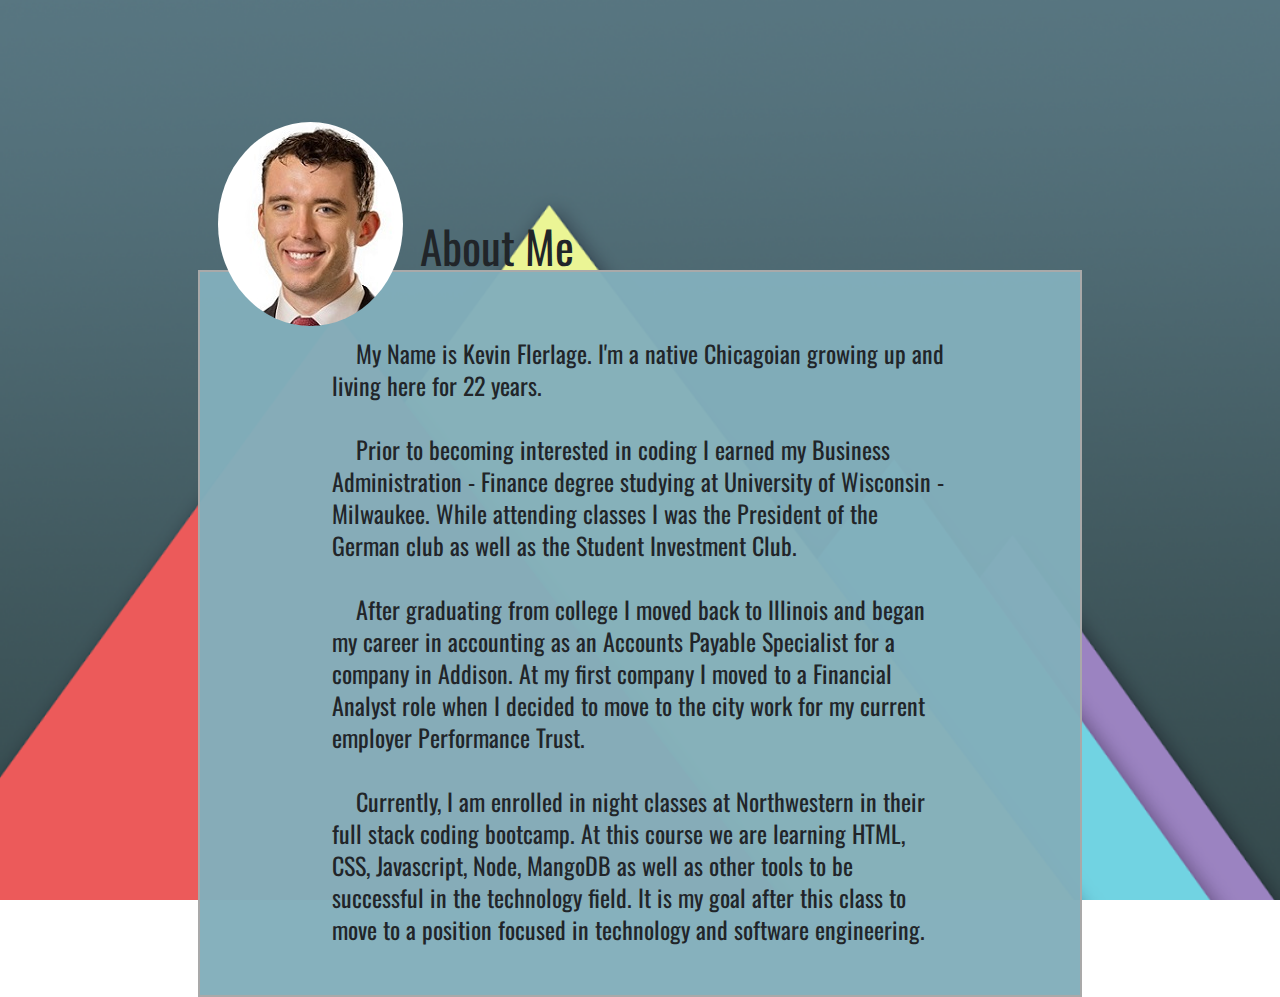
==== about-me.html @ f93df5c9 "Updating the portfolio page to start the scrolling" ====
<!DOCTYPE html>
<html lang="en">

<head>
    <meta charset="UTF-8">
    <meta name="viewport" content="width=device-width, initial-scale=1.0">
    <meta http-equiv="X-UA-Compatible" content="ie=edge">
    <link href="https://fonts.googleapis.com/css?family=Oswald" rel="stylesheet">
    <link rel="stylesheet" href="assets/css/bootstrap.min.css">
    <link rel="stylesheet" href="assets/css/animate.css">
    <link rel="stylesheet" href="assets/css/style.css">
    <link rel="icon" href="assets/images/OrcFavicon.png">
    <title>Kevin Flerlage</title>
</head>

<body>

    <div class="container-fluid about-me-background">
        <!-- This should be a drop down to go to the other pages in here -->
        <div class="row">
            <div class="col-12 mp-reset">
                <a href="index.html">
                    <div class="header"></div>
                </a>
            </div>
        </div>
        <div class="row">
            <div class="d-none d-md-block col-md-2 mp-reset"></div>
            <div class="col-12 col-md-8 mp-reset">
                <div class="row">
                    <div class="col-12 mp-reset">
                        <div class="about-me">
                            <div class="title">About Me</div>
                            <img class="photo" src="assets/images/Profile.jpg">
                            <!-- Work in progress. Not happy with this, lots of rewriting -->
                            <div class="bio">
                                &emsp;My Name is Kevin Flerlage. I'm a native Chicagoian growing up and living here for 22 years.<br><br>
                                &emsp;Prior to becoming interested in coding I earned my Business Administration - Finance
                                degree studying at University of Wisconsin - Milwaukee. While attending classes I was the President of the German club as well as the Student Investment Club.<br><br>
                                &emsp;After graduating from college I moved back to Illinois and began my career in accounting as an Accounts Payable Specialist for a company in Addison.
                                At my first company I moved to a Financial Analyst role when I decided to move to the city work for my current employer Performance Trust.<br><br>
                                &emsp;Currently, I am enrolled in night classes at Northwestern in their full stack coding
                                bootcamp. At this course we are learning HTML, CSS, Javascript, Node, MangoDB as well
                                as other tools to be successful in the technology field. It is my goal after this class
                                to move to a position focused in technology and software engineering. <br>


                            </div>
                        </div>
                    </div>
                </div>
                <div class="d-none d-md-block col-md-2 mp-reset"></div>
            </div>
        </div>
    </div>

    <script src='assets/JS/jquery-3.3.1.slim.min.js'></script>
    <script src="assets/JS/app.js"></script>
</body>

</html>
---- assets/css/style.css ----
/* General Website Style */
.mp-reset{
	margin: 0;
	padding: 0;
}
body {
	font-family: 'Oswald', sans-serif;
}
a {
	color: black;
	text-decoration: none;
}
a:hover {
	color: black;
	text-decoration: none;
}
/* Animation links to the animation spreadsheet*/
.fadeOutLeftBig {
	animation: fadeOutLeftBig 2s 1;
}
/* Home Button on the Top */
/* TODO Make this an expanding nav bar */
.header {
	float: left;
	position: relative;
	height: 5vh;
	width: 5vh;
	background-size: 5vh 5vh;
	margin-left: 50px;
	background-image: url("../images/OrcFavicon.png")
}
/* Index Page */
.portfolio
.about-me-preview {
	display: inline-block;
}
.main{
	background-image: url("../images/mainPage.jpg");
	background-repeat: no-repeat;
	background-position: center;
	background-size: cover;
	height: 100vh;
}
.main-text {
	margin-left: 2%;
	padding-top: 1%;
	font-size: 65px;
	color: #B4E0E9;
	font-weight: 500;
}
.portfolio {
	background: #f08080;
	height: 50vh;
	transition: transform 1s;
}
.portfolio-text {
	font-size: 22px;
	margin-left: 45%;
	padding-top: 1vh;
}
.portfolio-box-background {
	background: #a05555;
}
.portfolio:hover{
	transform: translate(-20px, 20px);
}
.about-me-preview{
	background: #ffdab9;
	height: 50vh;
	transition: transform 1s;
}
.about-me-text {
	font-size: 22px;
	margin-left: 45%;
	padding-top: 45vh;
}
.about-box-background {
	background: #a58f7c;
}
.about-me-preview:hover{
	transform: translate(-20px, -20px);
}
/* Portfolio Page */
.showcase {
	margin-top: 14.5vh;
	height: 600px;
	position: relative;
	min-height: 400px;
	width: 100%;
	max-width: 1100px;
	padding: 2px;
	border: 2px darkgrey solid;
}
.project-1 {
	background-image: url("../images/portfolioImages/Hangman.PNG");
	background-repeat: no-repeat;
	background-position: center;
	background-size: auto 100%;
}
.project-1-desc {
	background: lightcoral;
}
.project-2-desc {
	background: goldenrod;
}
.project-2 {
	background: lightgreen;
}
.slide2 {
	display: none;
}
/* The core of the portfolio */
.description {
	position: absolute;
	top: 250px;
	right: 	-150px;
	height: 350px;
	width: 300px;
	box-shadow: -10px 10px #1E3849;
}
.description-title {
	font-size: 30px;
	font-weight: 500;
	margin-left: 35%;
	margin-bottom: 15px;
}
.small-description {
	width: 500px;
	max-width: 100%;
	margin: auto;
	position: relative;
	top: -35px;
	box-shadow: -10px -10px #1E3849;
}
/* Portfolio Images */
.portfolio-background {
	background-image: url("../images/portfolioBackground.jpg");
	height: 100vh;
}
.right-arrow {
	background: rgba(128, 128, 128, 0.85);
	cursor: pointer;
	position: relative;
	height: 75px;
	width: 75px;
	background-size: 75px 75px;
	background-image: url("../images/dottedRightArrow.jpg");
	float: right;
	margin-top: 40vh;
	border-radius: 50%;
}
.right-arrow:hover {
	animation: bounceRight 1s infinite;
	background-color: rgba(128, 128, 128, 1);
}
.left-arrow {
	background: rgba(128, 128, 128, 0.85);
	cursor: pointer;
	height: 75px;
	width: 75px;
	background-size: 75px 75px;
	background-image: url("../images/dottedLeftArrow.jpg");
	float: left;
	margin-top: 40vh;
	border-radius: 50%;
}
.left-arrow:hover {
	animation: bounceLeft 1s infinite;
	background-color: rgba(128, 128, 128, 0.85);
}
/* About Me */
.about-me {
	border: darkgrey solid 2px;
	margin-top: 25vh;
	position: absolute;
	width: 100%;
	background: rgba(130, 174, 187, 0.97);
}
.photo {
	position: absolute;
	border-radius: 50%;
	margin-left: 2%;
	top: -150px;
}
.title {
	position: absolute;
	font-size: 45px;
	top: -60px;
	left: 220px;
}
.bio {
	margin-top: 65px;
	margin-right: 15%;
	margin-left: 15%;
	font-size: 24px;
	line-height: 32px;
	margin-bottom: 50px;
}
.about-me-background {
	background-image: url("../images/aboutMe.png");
	background-repeat: no-repeat;
	background-position: center;
	background-size: cover;
	height: 100vh;
}

/* Animation for the arrows to move on hover */
@keyframes bounceRight {
	0% 			{ transform:translateX(-1.5px); }
	15%, 85%	{ transform:translateX(-3.5px); }
	25%, 75% 	{ transform:translateX(-5px); }
	50% 		{ transform:translateX(-10px); }
	100% 		{ transform:translateX(0); }
}
@keyframes bounceLeft {
	0% 			{ transform:translateX(1.5px); }
	15%, 85%	{ transform:translateX(3.5px); }
	25%, 75% 	{ transform:translateX(5px); }
	50% 		{ transform:translateX(10px); }
	100% 		{ transform:translateX(0); }
}
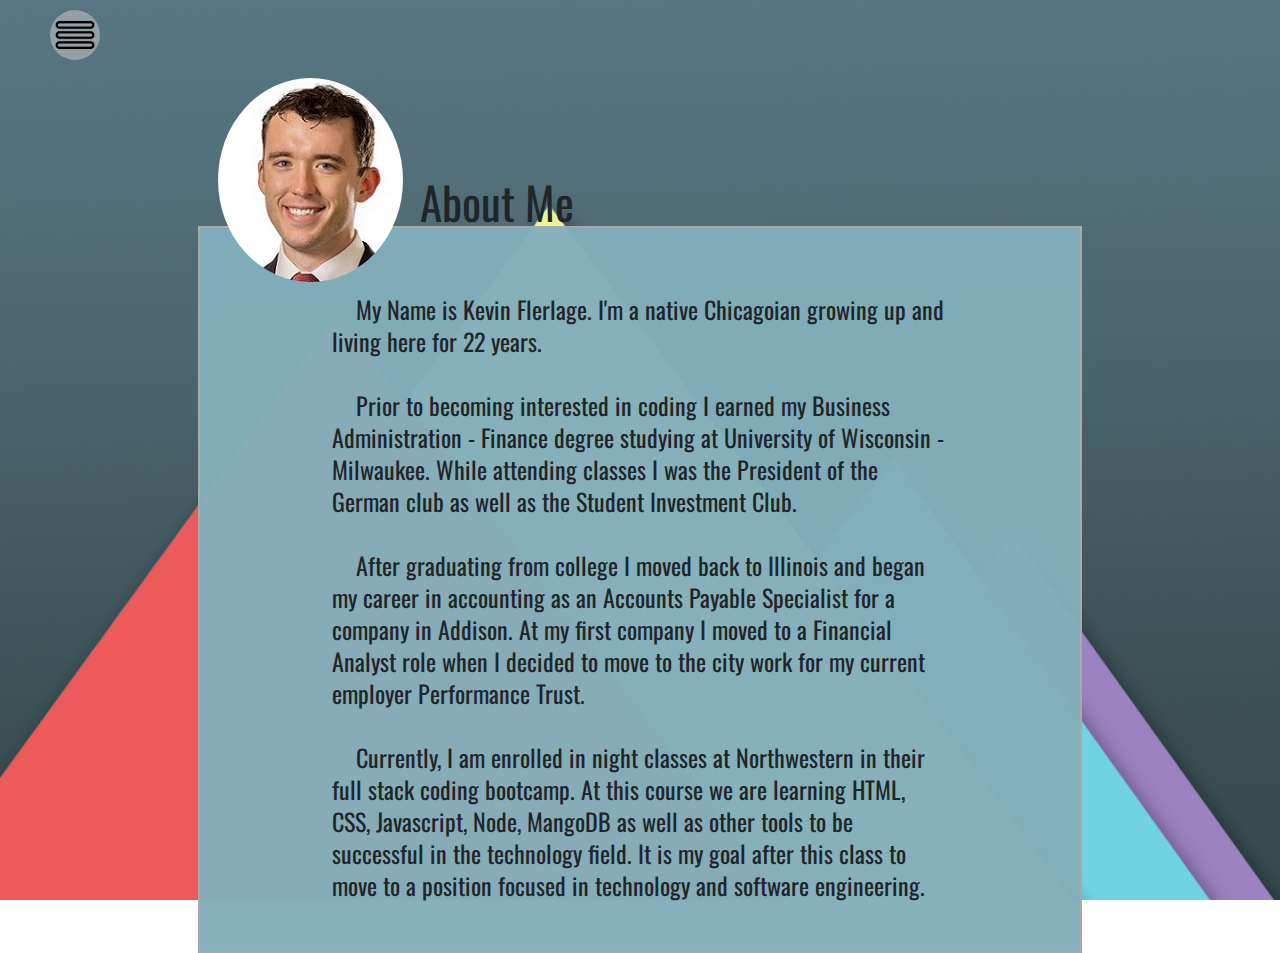
==== commit 314e4585: "Menu bar working for now, onto the carousel" ====
--- a/about-me.html
+++ b/about-me.html
@@ -16,14 +16,20 @@
 <body>
 
     <div class="container-fluid about-me-background">
-        <!-- This should be a drop down to go to the other pages in here -->
+        <!-- Drop down to navigate to the other web pages -->
         <div class="row">
             <div class="col-12 mp-reset">
-                <a href="index.html">
-                    <div class="header"></div>
-                </a>
+                <div class="dropdown">
+                    <button class="menu" id="dropdownMenuButton" data-toggle="dropdown" aria-haspopup="true" aria-expanded="true">
+                    </button>
+                    <div class="dropdown-menu" aria-labelledby="Dropdown-button">
+                        <a class="dropdown-item" href="index.html">Home</a>
+                        <a class="dropdown-item" href="portfolio.html">Portfolio</a>
+                    </div>
+                </div>
             </div>
         </div>
+        <!-- Main Content of the page -->
         <div class="row">
             <div class="d-none d-md-block col-md-2 mp-reset"></div>
             <div class="col-12 col-md-8 mp-reset">
@@ -55,6 +61,7 @@
     </div>
 
     <script src='assets/JS/jquery-3.3.1.slim.min.js'></script>
+    <script src="assets/JS/bootstrap.bundle.min.js"></script>
     <script src="assets/JS/app.js"></script>
 </body>
 
--- a/assets/css/style.css
+++ b/assets/css/style.css
@@ -14,9 +14,48 @@
 	color: black;
 	text-decoration: none;
 }
+.menu {
+	margin-left: 50px;
+	margin-top: 10px;
+	height: 50px;
+	width: 50px;
+	border: 0;
+	background: rgba(192, 192, 192, 0.589);
+	background-image: url('../images/menu.png');
+	background-repeat: no-repeat;
+	background-position: 50% 50%;
+	background-size: 40px 40px;
+	border-radius: 50%;
+	position: absolute;
+	z-index: 10;
+}
+.menu:focus {
+	outline: none;
+}
+.menu:hover {
+	transform: scale(1.1);
+	transition-duration: 300ms;
+	box-shadow: -5px 5px 5px rgba(0, 0, 0, 0.582);
+}
 /* Animation links to the animation spreadsheet*/
+.fadeInRightBig {
+	animation: fadeInRightBig 2s 1;
+}
+.fadeOutRightBig {
+	animation: fadeOutRightBig 2s 1;
+}
 .fadeOutLeftBig {
 	animation: fadeOutLeftBig 2s 1;
+}
+.fadeInLeftBig {
+	animation: fadeInLeftBig 2s 1;
+}
+/* Change the Z index for the portfolio scroll */
+.onBottom {
+	z-index: 1;
+}
+.onTop {
+	z-index: 2;
 }
 /* Home Button on the Top */
 /* TODO Make this an expanding nav bar */
@@ -28,6 +67,15 @@
 	background-size: 5vh 5vh;
 	margin-left: 50px;
 	background-image: url("../images/OrcFavicon.png")
+}
+.dropdownButton {
+	float: left;
+	position: relative;
+	height: 50px;
+	width: 50px;
+	margin-left: 50px;
+	margin-top: 25px;
+	background: blue;
 }
 /* Index Page */
 .portfolio
@@ -82,7 +130,7 @@
 }
 /* Portfolio Page */
 .showcase {
-	margin-top: 14.5vh;
+	margin-top: 17vh;
 	height: 600px;
 	position: relative;
 	min-height: 400px;
@@ -106,13 +154,17 @@
 .project-2 {
 	background: lightgreen;
 }
-.slide2 {
+.slide0
+.slide1 {
+	position: relative;
+}
+.slide1 {
 	display: none;
 }
 /* The core of the portfolio */
 .description {
 	position: absolute;
-	top: 250px;
+	top: 275px;
 	right: 	-150px;
 	height: 350px;
 	width: 300px;
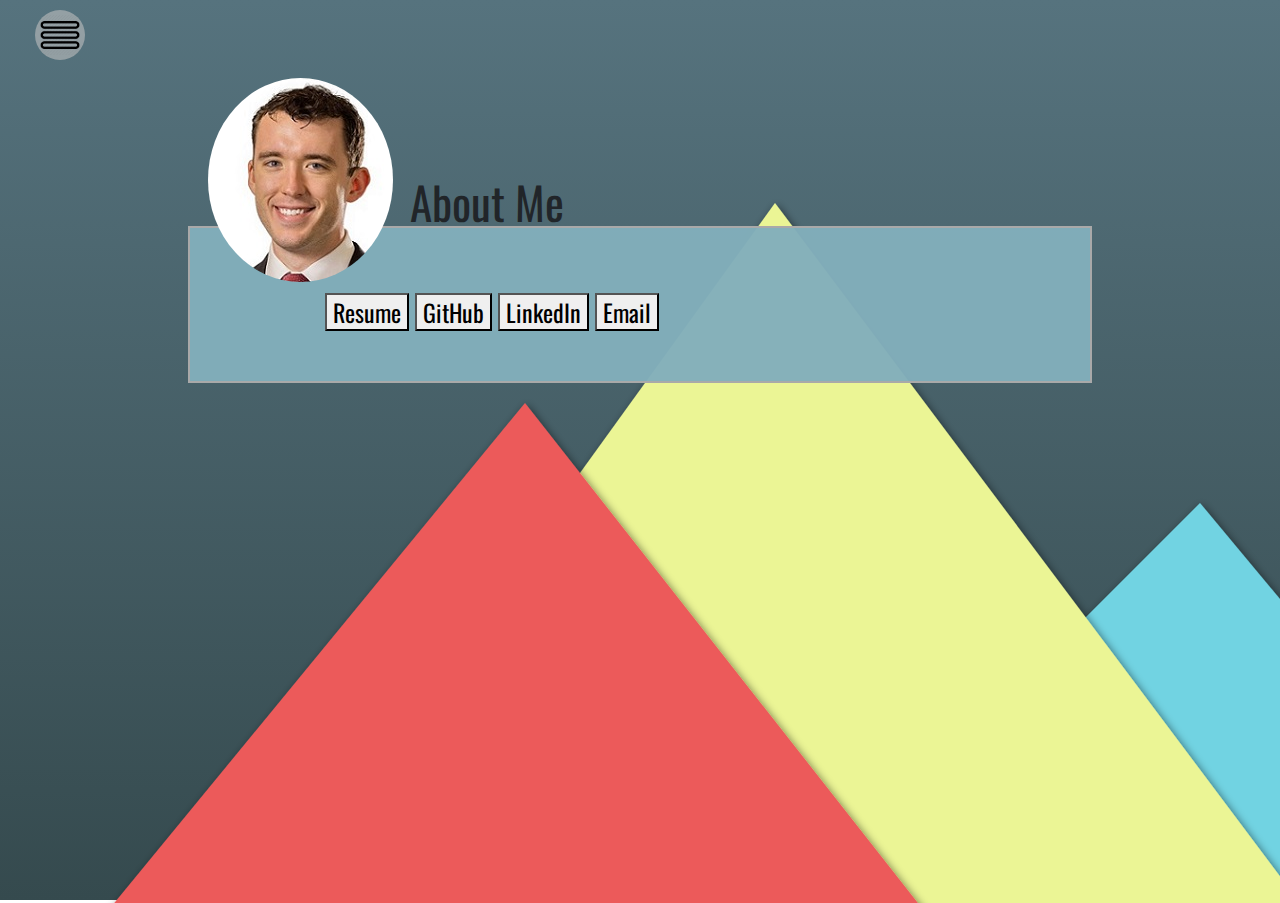
==== commit 9a204612: "Added a test to the about me page. If I can get it to stop scrolling it would be nice" ====
--- a/about-me.html
+++ b/about-me.html
@@ -15,12 +15,12 @@
 
 <body>
 
-    <div class="container-fluid about-me-background">
+    <div class="container-fluid about-me-background mp-reset">
         <!-- Drop down to navigate to the other web pages -->
         <div class="row">
             <div class="col-12 mp-reset">
                 <div class="dropdown">
-                    <button class="menu" id="dropdownMenuButton" data-toggle="dropdown" aria-haspopup="true" aria-expanded="true">
+                    <button class="menu top" data-toggle="dropdown" aria-haspopup="true" aria-expanded="true" tabindex="1">
                     </button>
                     <div class="dropdown-menu" aria-labelledby="Dropdown-button">
                         <a class="dropdown-item" href="index.html">Home</a>
@@ -40,17 +40,10 @@
                             <img class="photo" src="assets/images/Profile.jpg">
                             <!-- Work in progress. Not happy with this, lots of rewriting -->
                             <div class="bio">
-                                &emsp;My Name is Kevin Flerlage. I'm a native Chicagoian growing up and living here for 22 years.<br><br>
-                                &emsp;Prior to becoming interested in coding I earned my Business Administration - Finance
-                                degree studying at University of Wisconsin - Milwaukee. While attending classes I was the President of the German club as well as the Student Investment Club.<br><br>
-                                &emsp;After graduating from college I moved back to Illinois and began my career in accounting as an Accounts Payable Specialist for a company in Addison.
-                                At my first company I moved to a Financial Analyst role when I decided to move to the city work for my current employer Performance Trust.<br><br>
-                                &emsp;Currently, I am enrolled in night classes at Northwestern in their full stack coding
-                                bootcamp. At this course we are learning HTML, CSS, Javascript, Node, MangoDB as well
-                                as other tools to be successful in the technology field. It is my goal after this class
-                                to move to a position focused in technology and software engineering. <br>
-
-
+                                <button class="resume">Resume</button>
+                                <button class="github">GitHub</button>
+                                <button class="linkedin">LinkedIn</button>
+                                <button class="email">Email</button>
                             </div>
                         </div>
                     </div>
@@ -58,11 +51,29 @@
                 <div class="d-none d-md-block col-md-2 mp-reset"></div>
             </div>
         </div>
+        <!-- SVG for the background -->
+        <svg>
+            <!-- Filter is the drop shadow for the SVG -->
+            <filter id="dropshadow" height="130%">
+                <feGaussianBlur in="SourceAlpha" stdDeviation="4" /> <!-- stdDeviation is how much to blur -->
+                <feOffset dx="2" dy="2" result="offsetblur" /> <!-- how much to offset -->
+                <feComponentTransfer>
+                    <feFuncA type="linear" slope="0.5" /> <!-- slope is the opacity of the shadow -->
+                </feComponentTransfer>
+                <feMerge>
+                    <feMergeNode /> <!-- this contains the offset blurred image -->
+                    <feMergeNode in="SourceGraphic" /> <!-- this contains the element that the filter is applied to -->
+                </feMerge>
+            </filter>
+            <polygon id="purple-am-triangle" points="1400,600 1850,1100 900,1100" style="filter:url(#dropshadow)"></polygon>
+            <polygon id="blue-am-triangle" points="1200,500 1700,1100 600,1100" style="filter:url(#dropshadow)"></polygon>
+            <polygon id="yellow-am-triangle" points="775,200 1450,1100 125,1100" style="filter:url(#dropshadow)"></polygon>
+            <polygon id="red-am-triangle" points="525,400 1075,1100 -50,1100" style="filter:url(#dropshadow)"></polygon>
+        </svg>
     </div>
 
-    <script src='assets/JS/jquery-3.3.1.slim.min.js'></script>
+    <script src="assets/JS/jquery-3.3.1.slim.min.js"></script>
     <script src="assets/JS/bootstrap.bundle.min.js"></script>
-    <script src="assets/JS/app.js"></script>
 </body>
 
 </html>--- a/assets/css/style.css
+++ b/assets/css/style.css
@@ -5,6 +5,7 @@
 }
 body {
 	font-family: 'Oswald', sans-serif;
+	height: 100vh;
 }
 a {
 	color: black;
@@ -14,6 +15,18 @@
 	color: black;
 	text-decoration: none;
 }
+.top {
+	z-index: 10;
+}
+.clearfix {
+	overflow: auto;
+}
+svg{
+    margin: 0;
+    height: 100vh;
+	width: 100%;
+}
+/* Customizing the menu button outside of just bootstrap*/
 .menu {
 	margin-left: 50px;
 	margin-top: 10px;
@@ -27,7 +40,6 @@
 	background-size: 40px 40px;
 	border-radius: 50%;
 	position: absolute;
-	z-index: 10;
 }
 .menu:focus {
 	outline: none;
@@ -36,46 +48,6 @@
 	transform: scale(1.1);
 	transition-duration: 300ms;
 	box-shadow: -5px 5px 5px rgba(0, 0, 0, 0.582);
-}
-/* Animation links to the animation spreadsheet*/
-.fadeInRightBig {
-	animation: fadeInRightBig 2s 1;
-}
-.fadeOutRightBig {
-	animation: fadeOutRightBig 2s 1;
-}
-.fadeOutLeftBig {
-	animation: fadeOutLeftBig 2s 1;
-}
-.fadeInLeftBig {
-	animation: fadeInLeftBig 2s 1;
-}
-/* Change the Z index for the portfolio scroll */
-.onBottom {
-	z-index: 1;
-}
-.onTop {
-	z-index: 2;
-}
-/* Home Button on the Top */
-/* TODO Make this an expanding nav bar */
-.header {
-	float: left;
-	position: relative;
-	height: 5vh;
-	width: 5vh;
-	background-size: 5vh 5vh;
-	margin-left: 50px;
-	background-image: url("../images/OrcFavicon.png")
-}
-.dropdownButton {
-	float: left;
-	position: relative;
-	height: 50px;
-	width: 50px;
-	margin-left: 50px;
-	margin-top: 25px;
-	background: blue;
 }
 /* Index Page */
 .portfolio
@@ -96,6 +68,9 @@
 	color: #B4E0E9;
 	font-weight: 500;
 }
+.whole-carousel {
+	height: 100vh;
+}
 .portfolio {
 	background: #f08080;
 	height: 50vh;
@@ -130,9 +105,9 @@
 }
 /* Portfolio Page */
 .showcase {
-	margin-top: 17vh;
+	margin: auto;
+	margin-top: 18vh;
 	height: 600px;
-	position: relative;
 	min-height: 400px;
 	width: 100%;
 	max-width: 1100px;
@@ -145,27 +120,20 @@
 	background-position: center;
 	background-size: auto 100%;
 }
-.project-1-desc {
+.project-1-color {
 	background: lightcoral;
 }
-.project-2-desc {
+.project-2-color {
 	background: goldenrod;
 }
 .project-2 {
 	background: lightgreen;
 }
-.slide0
-.slide1 {
-	position: relative;
-}
-.slide1 {
-	display: none;
-}
-/* The core of the portfolio */
+/* The description of the project */
 .description {
-	position: absolute;
-	top: 275px;
-	right: 	-150px;
+	float: right;
+	margin-top: -495px;
+	margin-right: 15%;
 	height: 350px;
 	width: 300px;
 	box-shadow: -10px 10px #1E3849;
@@ -176,42 +144,59 @@
 	margin-left: 35%;
 	margin-bottom: 15px;
 }
-.small-description {
-	width: 500px;
-	max-width: 100%;
-	margin: auto;
+.description-text {
+	padding: 0 15px 5px 15px;
+}
+.view-project {
+	padding: 0 5px;
+	border-radius: 15%;
+	width: 120px;
+	height: 35px;
+	border: 2px solid black;
 	position: relative;
-	top: -35px;
-	box-shadow: -10px -10px #1E3849;
+	left: 90px;
+}
+.view-project:focus {
+	outline: none;
+}
+.view-project:hover {
+	box-shadow: -3px 3px 3px rgba(0, 0, 0, 0.582);
+	transition-duration: 300ms;
+}
+.view-project:active {
+	background: rgb(141, 94, 94);
+	transform: translateY(2px);
+}
+.project-1-button {
+	margin-top: 50px;
+	background: rgb(224, 150, 150);
+}
+.project-2-button {
+	background: rgb(224, 195, 122);
 }
 /* Portfolio Images */
 .portfolio-background {
 	background-image: url("../images/portfolioBackground.jpg");
 	height: 100vh;
 }
+/* Scrolling buttons for the portfolio page */
 .right-arrow {
 	background: rgba(128, 128, 128, 0.85);
 	cursor: pointer;
-	position: relative;
 	height: 75px;
 	width: 75px;
-	background-size: 75px 75px;
-	background-image: url("../images/dottedRightArrow.jpg");
 	float: right;
 	margin-top: 40vh;
 	border-radius: 50%;
 }
 .right-arrow:hover {
 	animation: bounceRight 1s infinite;
-	background-color: rgba(128, 128, 128, 1);
 }
 .left-arrow {
 	background: rgba(128, 128, 128, 0.85);
 	cursor: pointer;
 	height: 75px;
 	width: 75px;
-	background-size: 75px 75px;
-	background-image: url("../images/dottedLeftArrow.jpg");
 	float: left;
 	margin-top: 40vh;
 	border-radius: 50%;
@@ -249,11 +234,21 @@
 	margin-bottom: 50px;
 }
 .about-me-background {
-	background-image: url("../images/aboutMe.png");
-	background-repeat: no-repeat;
-	background-position: center;
-	background-size: cover;
-	height: 100vh;
+	background-image: linear-gradient(#56737E, #354A4E);
+	height: 100vh;
+}
+/* About me background and SVGs */
+#purple-am-triangle {
+    fill:#9B83C1;
+}
+#blue-am-triangle {
+    fill:#71D3E2;
+}
+#yellow-am-triangle {
+    fill: #EBF595;
+}
+#red-am-triangle {
+    fill: #EC5A5A;
 }
 
 /* Animation for the arrows to move on hover */
@@ -270,4 +265,38 @@
 	25%, 75% 	{ transform:translateX(5px); }
 	50% 		{ transform:translateX(10px); }
 	100% 		{ transform:translateX(0); }
+}
+
+/* Media queries to make the description drop down in portfolio */
+@media screen and (max-width: 1550px){
+	.description {
+		margin-right: 0;
+	}
+}
+/* Drops the description to the bottom of the slide */
+@media screen and (max-width: 1100px){
+	.description {
+		margin-right: 50%;
+		transform: translate(50%, 0);
+		width: 450px;
+		height: 200px;
+		max-width: 100%;
+		margin-top: -70px;
+		box-shadow: -10px -10px #1E3849;
+	}
+	.description-title{
+		margin-left: 40%;
+	}
+	.carousel-indicators {
+		display: none;
+	}
+	.showcase {
+		margin-top: 75px;
+	}
+	.view-project {
+		left: 170px;
+	}
+	.project-1-button {
+		margin-top: 30px;
+	}
 }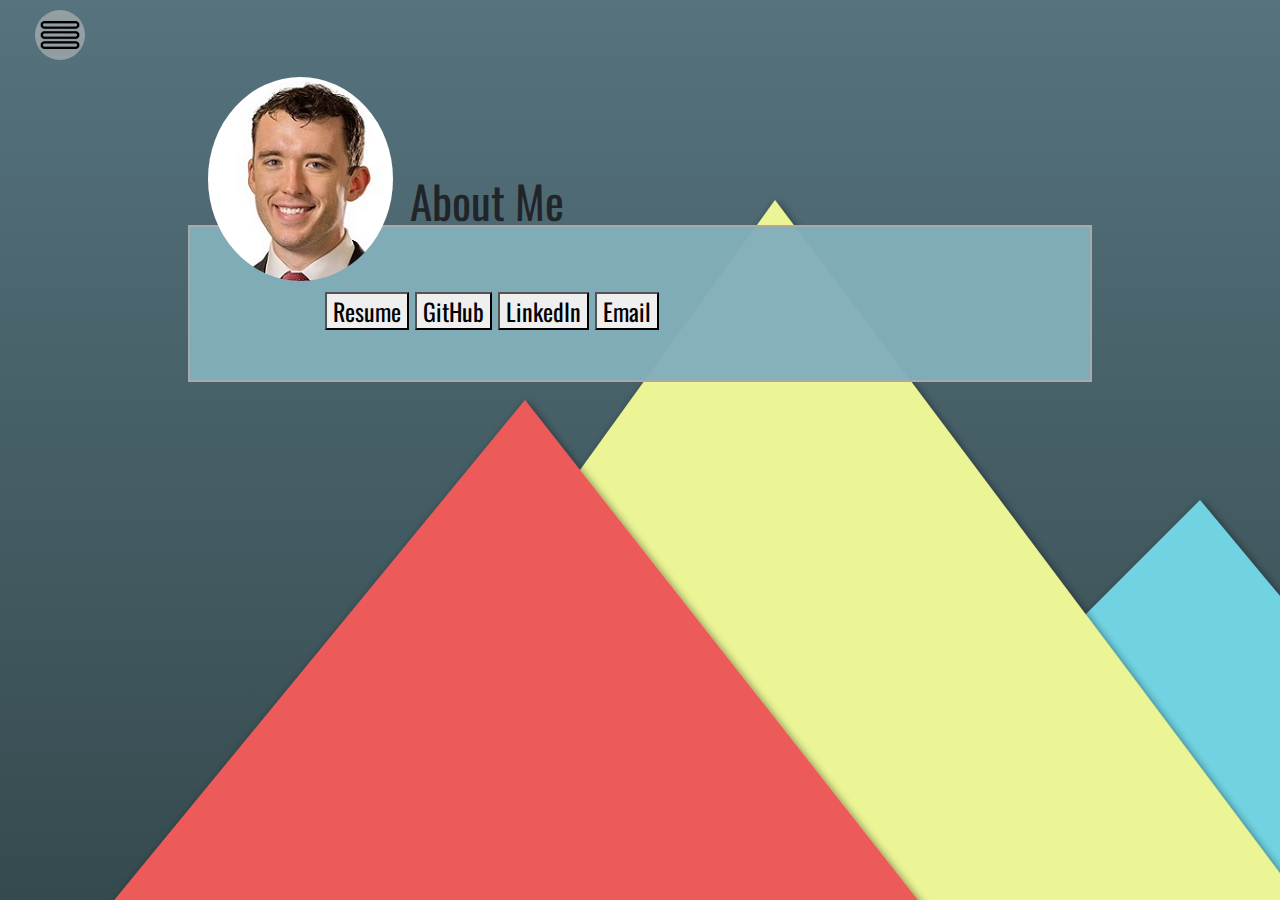
==== commit f83caf96: "Fixed the SVG issue with the small amounts of scrolling" ====
--- a/about-me.html
+++ b/about-me.html
@@ -17,7 +17,7 @@
 
     <div class="container-fluid about-me-background mp-reset">
         <!-- Drop down to navigate to the other web pages -->
-        <div class="row">
+        <div class="row no-height">
             <div class="col-12 mp-reset">
                 <div class="dropdown">
                     <button class="menu top" data-toggle="dropdown" aria-haspopup="true" aria-expanded="true" tabindex="1">
@@ -30,7 +30,7 @@
             </div>
         </div>
         <!-- Main Content of the page -->
-        <div class="row">
+        <div class="row no-height">
             <div class="d-none d-md-block col-md-2 mp-reset"></div>
             <div class="col-12 col-md-8 mp-reset">
                 <div class="row">
@@ -52,7 +52,7 @@
             </div>
         </div>
         <!-- SVG for the background -->
-        <svg>
+        <svg class="background-svg">
             <!-- Filter is the drop shadow for the SVG -->
             <filter id="dropshadow" height="130%">
                 <feGaussianBlur in="SourceAlpha" stdDeviation="4" /> <!-- stdDeviation is how much to blur -->
--- a/assets/css/style.css
+++ b/assets/css/style.css
@@ -25,6 +25,10 @@
     margin: 0;
     height: 100vh;
 	width: 100%;
+}
+/* No height so the SVGs sit properly on the page */
+.no-height {
+	height: 0;
 }
 /* Customizing the menu button outside of just bootstrap*/
 .menu {
@@ -235,7 +239,8 @@
 }
 .about-me-background {
 	background-image: linear-gradient(#56737E, #354A4E);
-	height: 100vh;
+	/* This needs to be in here to ensure the SVGs don't go over the edge of the screen */
+	overflow: hidden;
 }
 /* About me background and SVGs */
 #purple-am-triangle {
@@ -250,7 +255,6 @@
 #red-am-triangle {
     fill: #EC5A5A;
 }
-
 /* Animation for the arrows to move on hover */
 @keyframes bounceRight {
 	0% 			{ transform:translateX(-1.5px); }
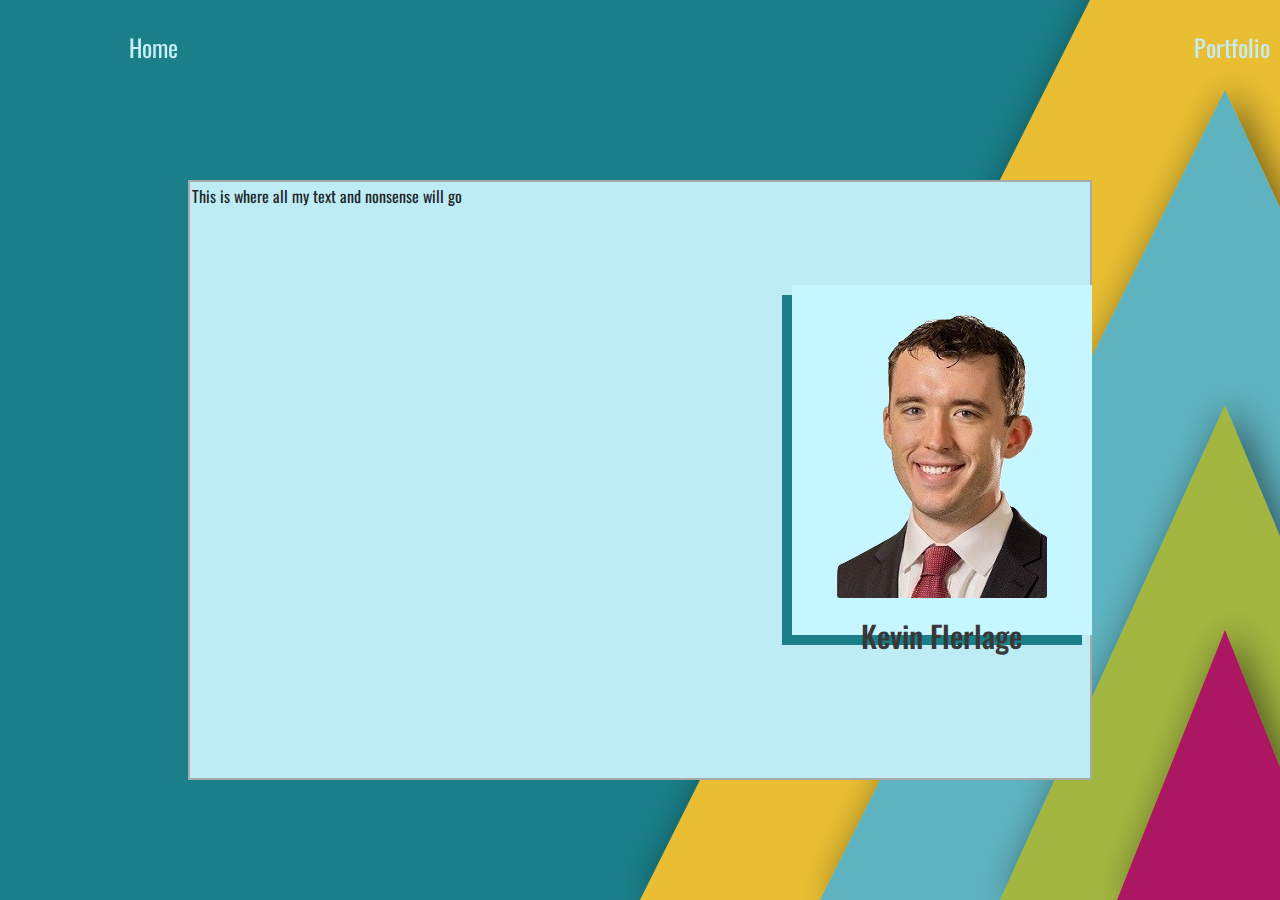
==== commit 81839360: "Triangles working on about-me, working on changing Nav Bar" ====
--- a/about-me.html
+++ b/about-me.html
@@ -13,20 +13,43 @@
     <title>Kevin Flerlage</title>
 </head>
 
-<body>
-
-    <div class="container-fluid about-me-background mp-reset">
-        <!-- Drop down to navigate to the other web pages -->
-        <div class="row no-height">
-            <div class="col-12 mp-reset">
-                <div class="dropdown">
-                    <button class="menu top" data-toggle="dropdown" aria-haspopup="true" aria-expanded="true" tabindex="1">
-                    </button>
-                    <div class="dropdown-menu" aria-labelledby="Dropdown-button">
-                        <a class="dropdown-item" href="index.html">Home</a>
-                        <a class="dropdown-item" href="portfolio.html">Portfolio</a>
+<body class="about-me-background">
+    <svg class="svg-background" viewbox="0 0 100 100" preserveAspectRatio="xMidYMax meet">
+        <!-- Filter is the drop shadow for the SVG -->
+        <filter id="dropshadow" height="130%">
+            <feGaussianBlur in="SourceAlpha" stdDeviation="2" />
+            <!-- stdDeviation is how much to blur -->
+            <feOffset dx="1" dy="0" result="offsetblur" /> <!-- how much to offset -->
+            <feComponentTransfer>
+                <feFuncA type="linear" slope="0.5" /> <!-- slope is the opacity of the shadow -->
+            </feComponentTransfer>
+            <feMerge>
+                <feMergeNode /> <!-- this contains the offset blurred image -->
+                <feMergeNode in="SourceGraphic" />
+                <!-- this contains the element that the filter is applied to -->
+            </feMerge>
+        </filter>
+        <polygon class="mango-triangle" points="50,100 115,-30 175,100" style="filter:url(#dropshadow)"></polygon>
+        <polygon class="light-blue-triangle" points="70,100 115,10 157,100" style="filter:url(#dropshadow)"></polygon>
+        <polygon class="dark-lime-triangle" points="90,100 115,45 138,100" style="filter:url(#dropshadow)"></polygon>
+        <polygon class="magenta-triangle" points="103,100 115,70 127,100" style="filter:url(#dropshadow)"></polygon>
+    </svg>
+    <div class="container-fluid mp-reset">
+        <div class="row">
+            <div class="col-2 mp-reset">
+                <a href="./index.html">
+                    <div class="nav-link-box right-nav">
+                        <div class="text-right index-link">Home</div>
                     </div>
-                </div>
+                </a>
+            </div>
+            <div class="col-8 mp-reset"></div>
+            <div class="col-2 mp-reset">
+                <a href="./portfolio.html">
+                    <div class="nav-link-box">
+                        <div class="text-right index-link">Portfolio</div>
+                    </div>
+                </a>
             </div>
         </div>
         <!-- Main Content of the page -->
@@ -35,15 +58,14 @@
             <div class="col-12 col-md-8 mp-reset">
                 <div class="row">
                     <div class="col-12 mp-reset">
-                        <div class="about-me">
-                            <div class="title">About Me</div>
-                            <img class="photo" src="assets/images/Profile.jpg">
-                            <!-- Work in progress. Not happy with this, lots of rewriting -->
-                            <div class="bio">
-                                <button class="resume">Resume</button>
-                                <button class="github">GitHub</button>
-                                <button class="linkedin">LinkedIn</button>
-                                <button class="email">Email</button>
+                        <div class="showcase introduction">
+                            This is where all my text and nonsense will go
+                        </div>
+                        <!-- Project Description -->
+                        <div class="about-me-photo">
+                            <img class="photo" src="/assets/images/Profile.png" alt="Profile Photo">
+                            <div class="about-me-title text-center">
+                                Kevin Flerlage
                             </div>
                         </div>
                     </div>
@@ -51,28 +73,9 @@
                 <div class="d-none d-md-block col-md-2 mp-reset"></div>
             </div>
         </div>
-        <!-- SVG for the background -->
-        <svg class="background-svg">
-            <!-- Filter is the drop shadow for the SVG -->
-            <filter id="dropshadow" height="130%">
-                <feGaussianBlur in="SourceAlpha" stdDeviation="4" /> <!-- stdDeviation is how much to blur -->
-                <feOffset dx="2" dy="2" result="offsetblur" /> <!-- how much to offset -->
-                <feComponentTransfer>
-                    <feFuncA type="linear" slope="0.5" /> <!-- slope is the opacity of the shadow -->
-                </feComponentTransfer>
-                <feMerge>
-                    <feMergeNode /> <!-- this contains the offset blurred image -->
-                    <feMergeNode in="SourceGraphic" /> <!-- this contains the element that the filter is applied to -->
-                </feMerge>
-            </filter>
-            <polygon id="purple-am-triangle" points="1400,600 1850,1100 900,1100" style="filter:url(#dropshadow)"></polygon>
-            <polygon id="blue-am-triangle" points="1200,500 1700,1100 600,1100" style="filter:url(#dropshadow)"></polygon>
-            <polygon id="yellow-am-triangle" points="775,200 1450,1100 125,1100" style="filter:url(#dropshadow)"></polygon>
-            <polygon id="red-am-triangle" points="525,400 1075,1100 -50,1100" style="filter:url(#dropshadow)"></polygon>
-        </svg>
     </div>
 
-    <script src="assets/JS/jquery-3.3.1.slim.min.js"></script>
+    <script src="assets/JS/jquery-3.3.1.min.js"></script>
     <script src="assets/JS/bootstrap.bundle.min.js"></script>
 </body>
 
--- a/assets/css/style.css
+++ b/assets/css/style.css
@@ -21,10 +21,15 @@
 .clearfix {
 	overflow: auto;
 }
-svg{
+.svg-background{
     margin: 0;
     height: 100vh;
 	width: 100%;
+	position: relative;
+}
+.intro {
+	width: 100%;
+	word-wrap: normal;
 }
 /* No height so the SVGs sit properly on the page */
 .no-height {
@@ -59,19 +64,34 @@
 	display: inline-block;
 }
 .main{
-	background-image: url("../images/mainPage.jpg");
-	background-repeat: no-repeat;
-	background-position: center;
-	background-size: cover;
+	background: rgb(26, 151, 145);
 	height: 100vh;
 }
+.index-link-box {
+	height: 8vh;
+	margin: 7vh 0;
+	border-radius: 2px;
+	background: #23B0A8;
+	background: linear-gradient(to right, rgba(35, 176, 169, 0) 50%, #496EE6 50%);
+	background-size: 200% 100%;
+	background-position: left bottom;
+	transition: all 1.25s ease;
+}
+.index-link-box:hover {
+	background-position:right bottom;
+}
+.index-link {
+	width: 100%;
+	padding-right: 25px;
+	padding-top: 5%;
+	font-size: 24px;
+	color: rgb(197, 237, 245);
+	position: absolute;
+}
 .main-text {
-	margin-left: 2%;
-	padding-top: 1%;
-	font-size: 65px;
-	color: #B4E0E9;
-	font-weight: 500;
-}
+	height: 200px;
+}
+/* Portfolio Page */
 .whole-carousel {
 	height: 100vh;
 }
@@ -110,7 +130,7 @@
 /* Portfolio Page */
 .showcase {
 	margin: auto;
-	margin-top: 18vh;
+	margin-top: 6vh;
 	height: 600px;
 	min-height: 400px;
 	width: 100%;
@@ -178,31 +198,66 @@
 .project-2-button {
 	background: rgb(224, 195, 122);
 }
-/* Portfolio Images */
+/* About Me and Portfolio Nav Bar Links */
+.nav-link-box {
+	height: 8vh;
+	margin: 2vh 0 4vh 0;
+	border-radius: 2px;
+	background: #23B0A8;
+	background: linear-gradient(to right, rgba(35, 176, 169, 0) 50%, #496EE6 50%);
+	background-size: 200% 100%;
+	background-position: left bottom;
+	transition: all 1.25s ease;
+}
+.right-nav {
+	background: linear-gradient(to right, rgba(35, 176, 169, 0) 50%, #496EE6 50%);
+	background-size: 200% 100%;
+}
+.nav-link-box:hover {
+	background-position:right bottom;
+}
+.nav-link {
+	width: 100%;
+	padding-right: 25px;
+	padding-top: 5%;
+	font-size: 24px;
+	color: rgb(197, 237, 245);
+	position: absolute;
+}
+/* Portfolio background & SVG */
 .portfolio-background {
-	background-image: url("../images/portfolioBackground.jpg");
-	height: 100vh;
+	background-color: rgb(29, 55, 73);
+	/* This needs to be in here to ensure the SVGs don't go over the edge of the screen */
+	overflow: hidden;
+	transition-duration: 300ms;
+	transition: background-color 1.25s ease;
+}
+.svg-background {
+	position: fixed;
+	bottom: 0;
 }
 /* Scrolling buttons for the portfolio page */
 .right-arrow {
-	background: rgba(128, 128, 128, 0.85);
+	background: rgba(128, 128, 128, 0.219);
 	cursor: pointer;
 	height: 75px;
 	width: 75px;
 	float: right;
 	margin-top: 40vh;
+	margin-right: 25px;
 	border-radius: 50%;
 }
 .right-arrow:hover {
 	animation: bounceRight 1s infinite;
 }
 .left-arrow {
-	background: rgba(128, 128, 128, 0.85);
+	background: rgba(128, 128, 128, 0.219);
 	cursor: pointer;
 	height: 75px;
 	width: 75px;
 	float: left;
 	margin-top: 40vh;
+	margin-left: 25px;
 	border-radius: 50%;
 }
 .left-arrow:hover {
@@ -210,24 +265,37 @@
 	background-color: rgba(128, 128, 128, 0.85);
 }
 /* About Me */
-.about-me {
-	border: darkgrey solid 2px;
-	margin-top: 25vh;
-	position: absolute;
-	width: 100%;
-	background: rgba(130, 174, 187, 0.97);
-}
 .photo {
-	position: absolute;
-	border-radius: 50%;
-	margin-left: 2%;
-	top: -150px;
+	border-radius: 3px;
+	margin-left: 50%;
+	transform:translateX(-50%);
+	margin-top: 25px;
 }
 .title {
 	position: absolute;
 	font-size: 45px;
 	top: -60px;
 	left: 220px;
+}
+.about-me-photo {
+	padding: 0 15px 5px 15px;
+	background: rgb(198, 246, 255);
+	box-shadow: -10px 10px #1A7F88;
+	float: right;
+	margin-top: -495px;
+	height: 350px;
+	width: 300px;
+}
+.about-me-title {
+	font-size: 30px;
+	font-weight: 500;
+	margin-bottom: 15px;
+	margin-top: 15px;
+	width: 100%;
+	color: #383838;
+}
+.introduction {
+	background: #BEECF5;
 }
 .bio {
 	margin-top: 65px;
@@ -238,22 +306,59 @@
 	margin-bottom: 50px;
 }
 .about-me-background {
-	background-image: linear-gradient(#56737E, #354A4E);
-	/* This needs to be in here to ensure the SVGs don't go over the edge of the screen */
+	background: #1A7F88;
 	overflow: hidden;
-}
-/* About me background and SVGs */
-#purple-am-triangle {
+	height: 100%;
+	width: 100%;
+}
+/* SVG colorings */
+.purple-triangle {
     fill:#9B83C1;
 }
-#blue-am-triangle {
-    fill:#71D3E2;
-}
-#yellow-am-triangle {
-    fill: #EBF595;
-}
-#red-am-triangle {
+.light-blue-triangle {
+    fill:rgb(94, 179, 192);
+}
+.baby-blue-triangle {
+    fill:rgb(126, 219, 233);
+}
+.red-triangle {
     fill: #EC5A5A;
+}
+.pink-triangle {
+	fill: #D18CBB;
+}
+.mango-triangle {
+	fill: rgb(233, 190, 51);
+}
+.transparent-mango-triangle {
+	fill: rgba(221, 181, 48, 0.568);
+}
+.orange-triangle {
+	fill: #F5A036;
+}
+.forest-triangle {
+	fill: #6BC28B;
+}
+.lime-triangle {
+	fill: rgb(180, 201, 64);
+}
+.dark-lime-triangle {
+	fill: rgb(162, 182, 63);
+}
+.blue-triangle {
+	fill: rgb(66, 98, 202);
+}
+.dull-blue-triangle {
+	fill: rgb(104, 142, 207);
+}
+.dark-blue-triangle {
+	fill: rgb(29, 62, 179);
+}
+.dark-magenta-triangle {
+	fill: rgb(128, 40, 84);
+}
+.magenta-triangle {
+	fill: rgb(173, 19, 99);
 }
 /* Animation for the arrows to move on hover */
 @keyframes bounceRight {
@@ -274,6 +379,9 @@
 /* Media queries to make the description drop down in portfolio */
 @media screen and (max-width: 1550px){
 	.description {
+		margin-right: 0;
+	}
+	.about-me-photo {
 		margin-right: 0;
 	}
 }
@@ -291,6 +399,9 @@
 	.description-title{
 		margin-left: 40%;
 	}
+	.about-me-title{
+		margin-left: 40%;
+	}
 	.carousel-indicators {
 		display: none;
 	}
@@ -303,4 +414,14 @@
 	.project-1-button {
 		margin-top: 30px;
 	}
+}
+@media screen and (max-width: 1000px){
+	.index-link-box {
+		margin: 0;
+	}
+	.index-link {
+		padding: 0;
+		padding-right: 25px;
+		text-align: right;
+	}
 }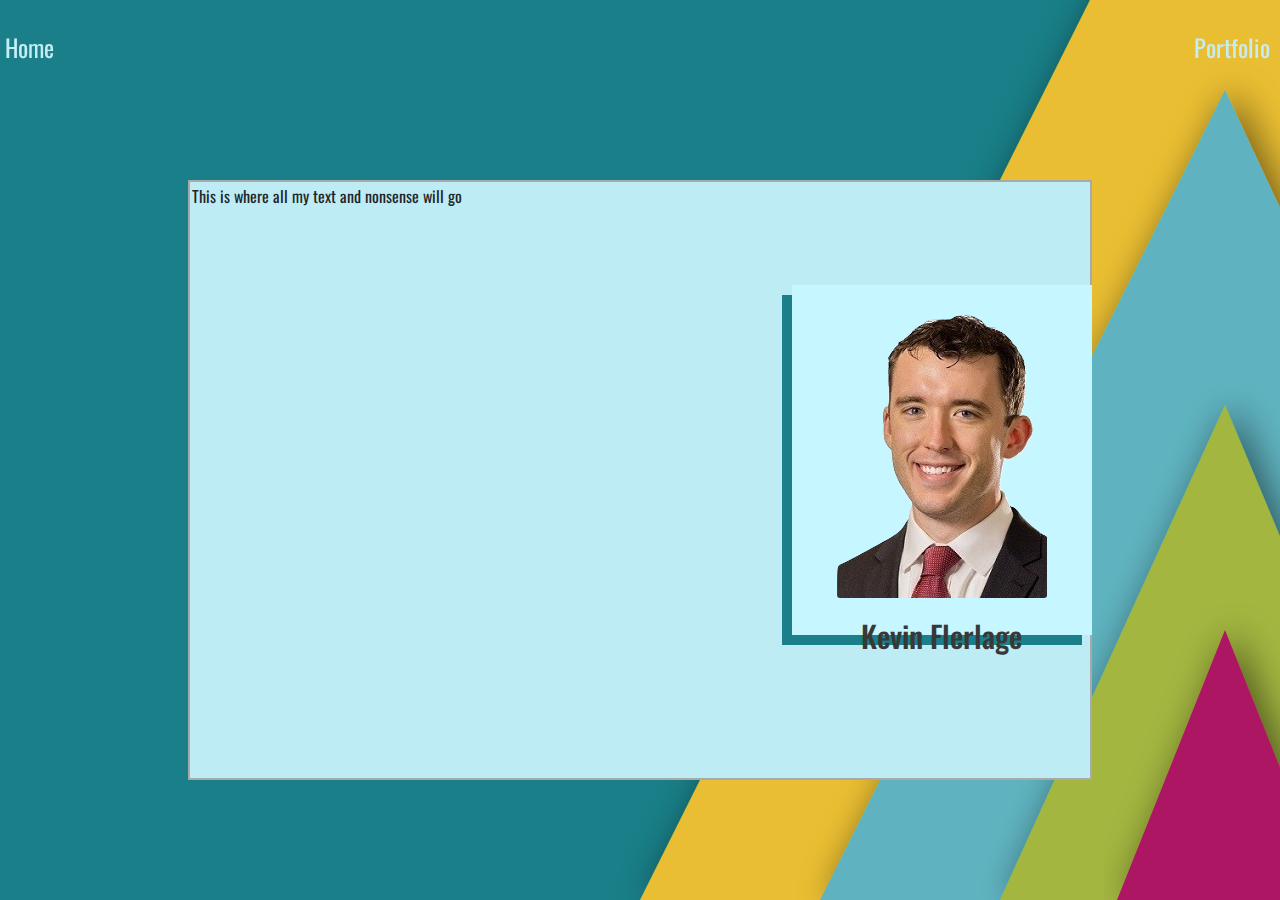
==== commit d11b3b9a: "Updated the nav bar working on animation" ====
--- a/about-me.html
+++ b/about-me.html
@@ -38,8 +38,8 @@
         <div class="row">
             <div class="col-2 mp-reset">
                 <a href="./index.html">
-                    <div class="nav-link-box right-nav">
-                        <div class="text-right index-link">Home</div>
+                    <div class="nav-link-box">
+                        <div class="left-nav-text index-link">Home</div>
                     </div>
                 </a>
             </div>
--- a/assets/css/style.css
+++ b/assets/css/style.css
@@ -34,29 +34,6 @@
 /* No height so the SVGs sit properly on the page */
 .no-height {
 	height: 0;
-}
-/* Customizing the menu button outside of just bootstrap*/
-.menu {
-	margin-left: 50px;
-	margin-top: 10px;
-	height: 50px;
-	width: 50px;
-	border: 0;
-	background: rgba(192, 192, 192, 0.589);
-	background-image: url('../images/menu.png');
-	background-repeat: no-repeat;
-	background-position: 50% 50%;
-	background-size: 40px 40px;
-	border-radius: 50%;
-	position: absolute;
-}
-.menu:focus {
-	outline: none;
-}
-.menu:hover {
-	transform: scale(1.1);
-	transition-duration: 300ms;
-	box-shadow: -5px 5px 5px rgba(0, 0, 0, 0.582);
 }
 /* Index Page */
 .portfolio
@@ -209,9 +186,8 @@
 	background-position: left bottom;
 	transition: all 1.25s ease;
 }
-.right-nav {
-	background: linear-gradient(to right, rgba(35, 176, 169, 0) 50%, #496EE6 50%);
-	background-size: 200% 100%;
+.left-nav-text {
+	margin-left: 20px;
 }
 .nav-link-box:hover {
 	background-position:right bottom;
